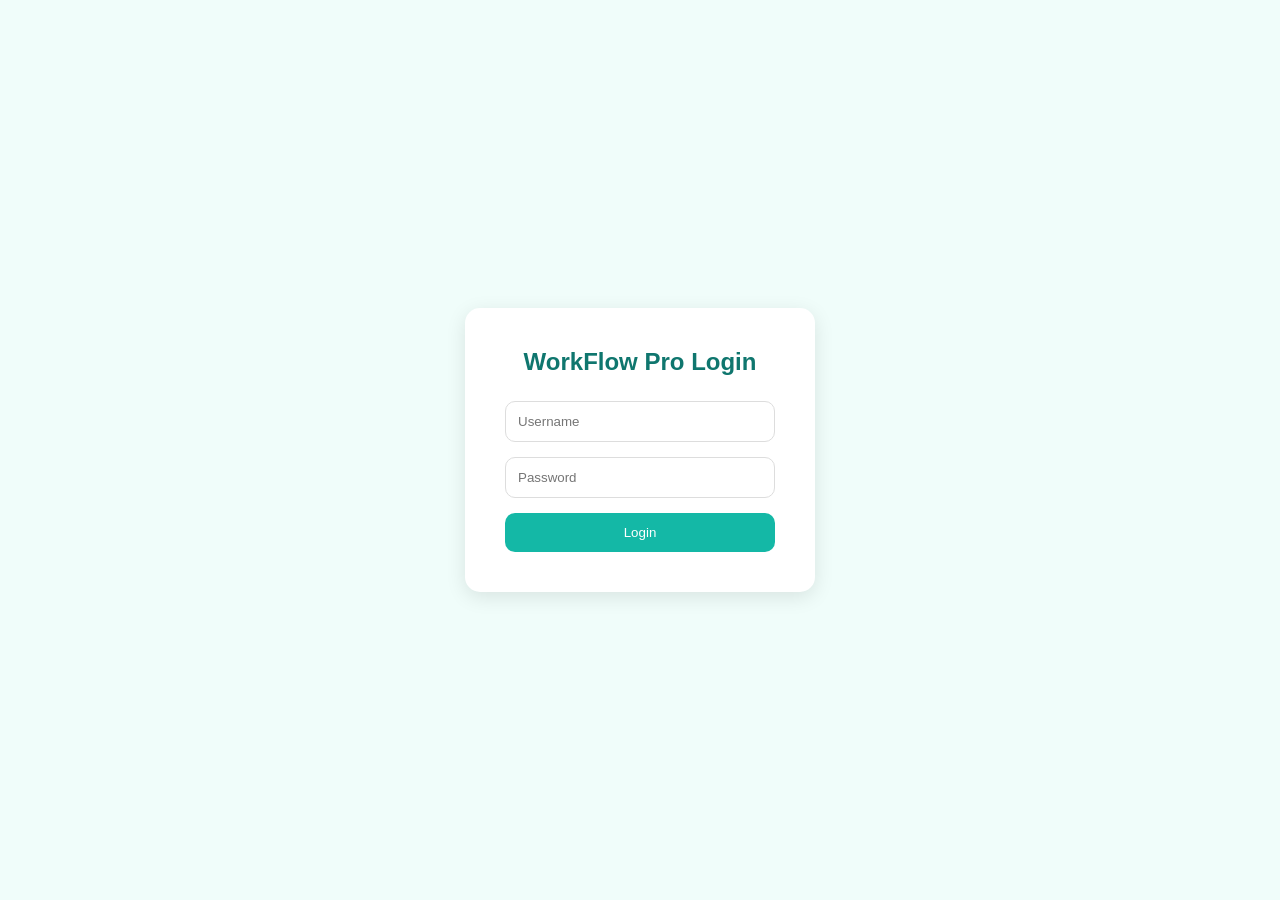
==== login.html @ feccb87f "Add files via upload" ====
<!DOCTYPE html>
<html lang="en">
<head>
    <meta charset="UTF-8">
    <meta name="viewport" content="width=device-width, initial-scale=1.0">
    <title>Login - WorkFlow Pro</title>

    <style>

        *{
            margin:0;
            padding:0;
            box-sizing:border-box;
            font-family:'Segoe UI',sans-serif;
        }

        body{
            height:100vh;
            display:flex;
            justify-content:center;
            align-items:center;
            background:#f0fdfa;
        }

        .login-box{
            background:white;
            padding:40px;
            border-radius:15px;
            width:350px;
            box-shadow:0 5px 20px rgba(0,0,0,.1);
        }

        h2{
            text-align:center;
            color:#0f766e;
            margin-bottom:25px;
        }

        input{
            width:100%;
            padding:12px;
            margin-bottom:15px;
            border:1px solid #ddd;
            border-radius:10px;
        }

        button{
            width:100%;
            padding:12px;
            border:none;
            border-radius:10px;
            background:#14b8a6;
            color:white;
            cursor:pointer;
        }

        button:hover{
            background:#0f766e;
        }

    </style>

</head>
<body>

    <div class="login-box">

        <h2>WorkFlow Pro Login</h2>

        <input
        type="text"
        id="username"
        placeholder="Username">

        <input
        type="password"
        id="password"
        placeholder="Password">

        <button onclick="login()">
            Login
        </button>

    </div>

    <script>

        function login(){

            const username =
            document.getElementById("username").value;

            const password =
            document.getElementById("password").value;

            if(
                username === "admin" &&
                password === "admin123"
            ){

                sessionStorage.setItem(
                    "loggedIn",
                    "true"
                );

                window.location.href =
                "index.html";

            }else{

                alert(
                    "Invalid Username or Password"
                );

            }

        }

    </script>

</body>
</html>
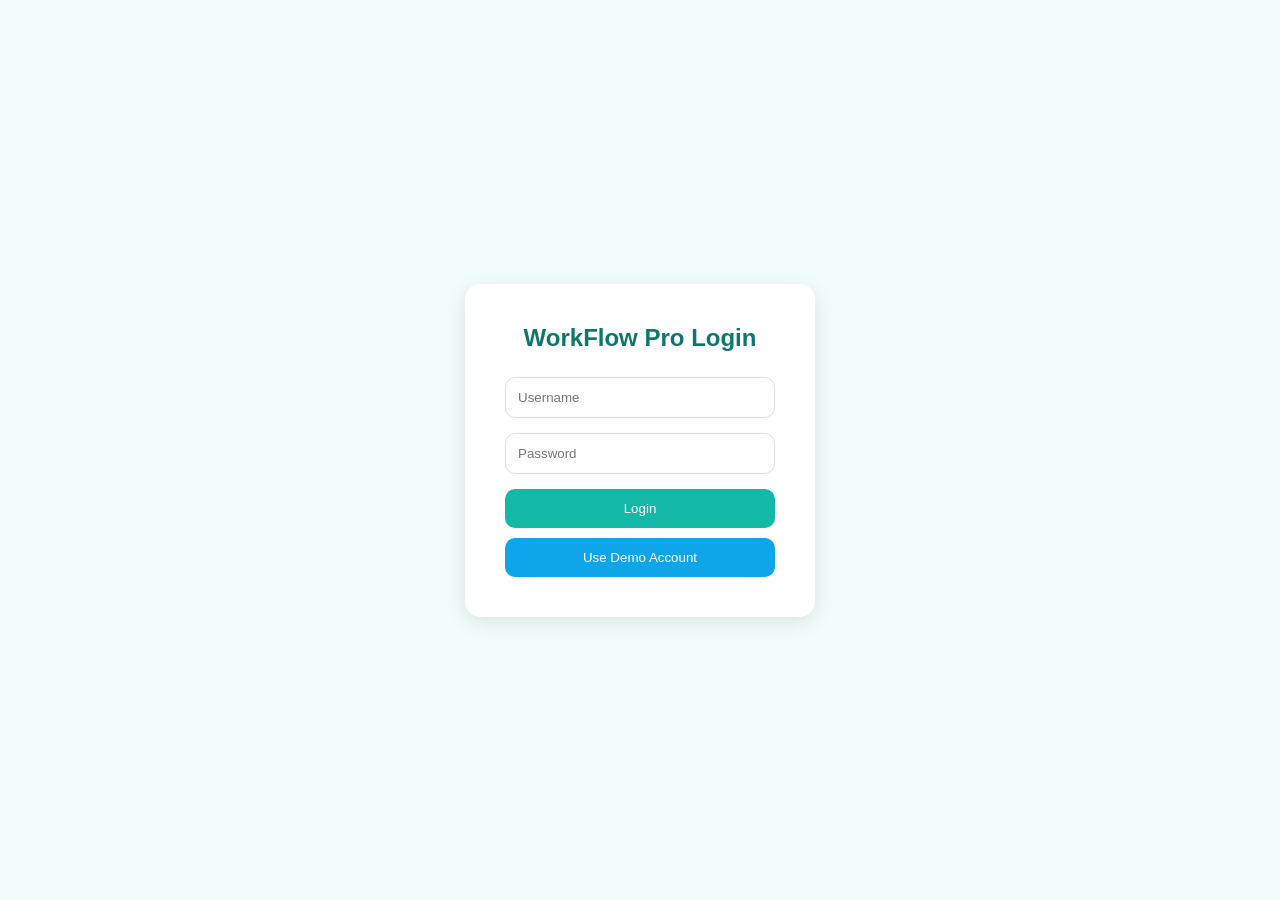
==== commit 32361b56: "Update login.html" ====
--- a/login.html
+++ b/login.html
@@ -57,6 +57,14 @@
         button:hover{
             background:#0f766e;
         }
+        .demo-btn{
+    margin-top:10px;
+    background:#0ea5e9;
+}
+
+.demo-btn:hover{
+    background:#0284c7;
+}
 
     </style>
 
@@ -80,6 +88,14 @@
         <button onclick="login()">
             Login
         </button>
+
+        <button
+        class="demo-btn"
+        onclick="fillDemoLogin()">
+        Use Demo Account
+    </button>
+
+</div>
 
     </div>
 
@@ -115,8 +131,17 @@
             }
 
         }
+        function fillDemoLogin(){
+
+    document.getElementById("username").value =
+    "admin";
+
+    document.getElementById("password").value =
+    "admin123";
+
+}
 
     </script>
 
 </body>
-</html>+</html>
